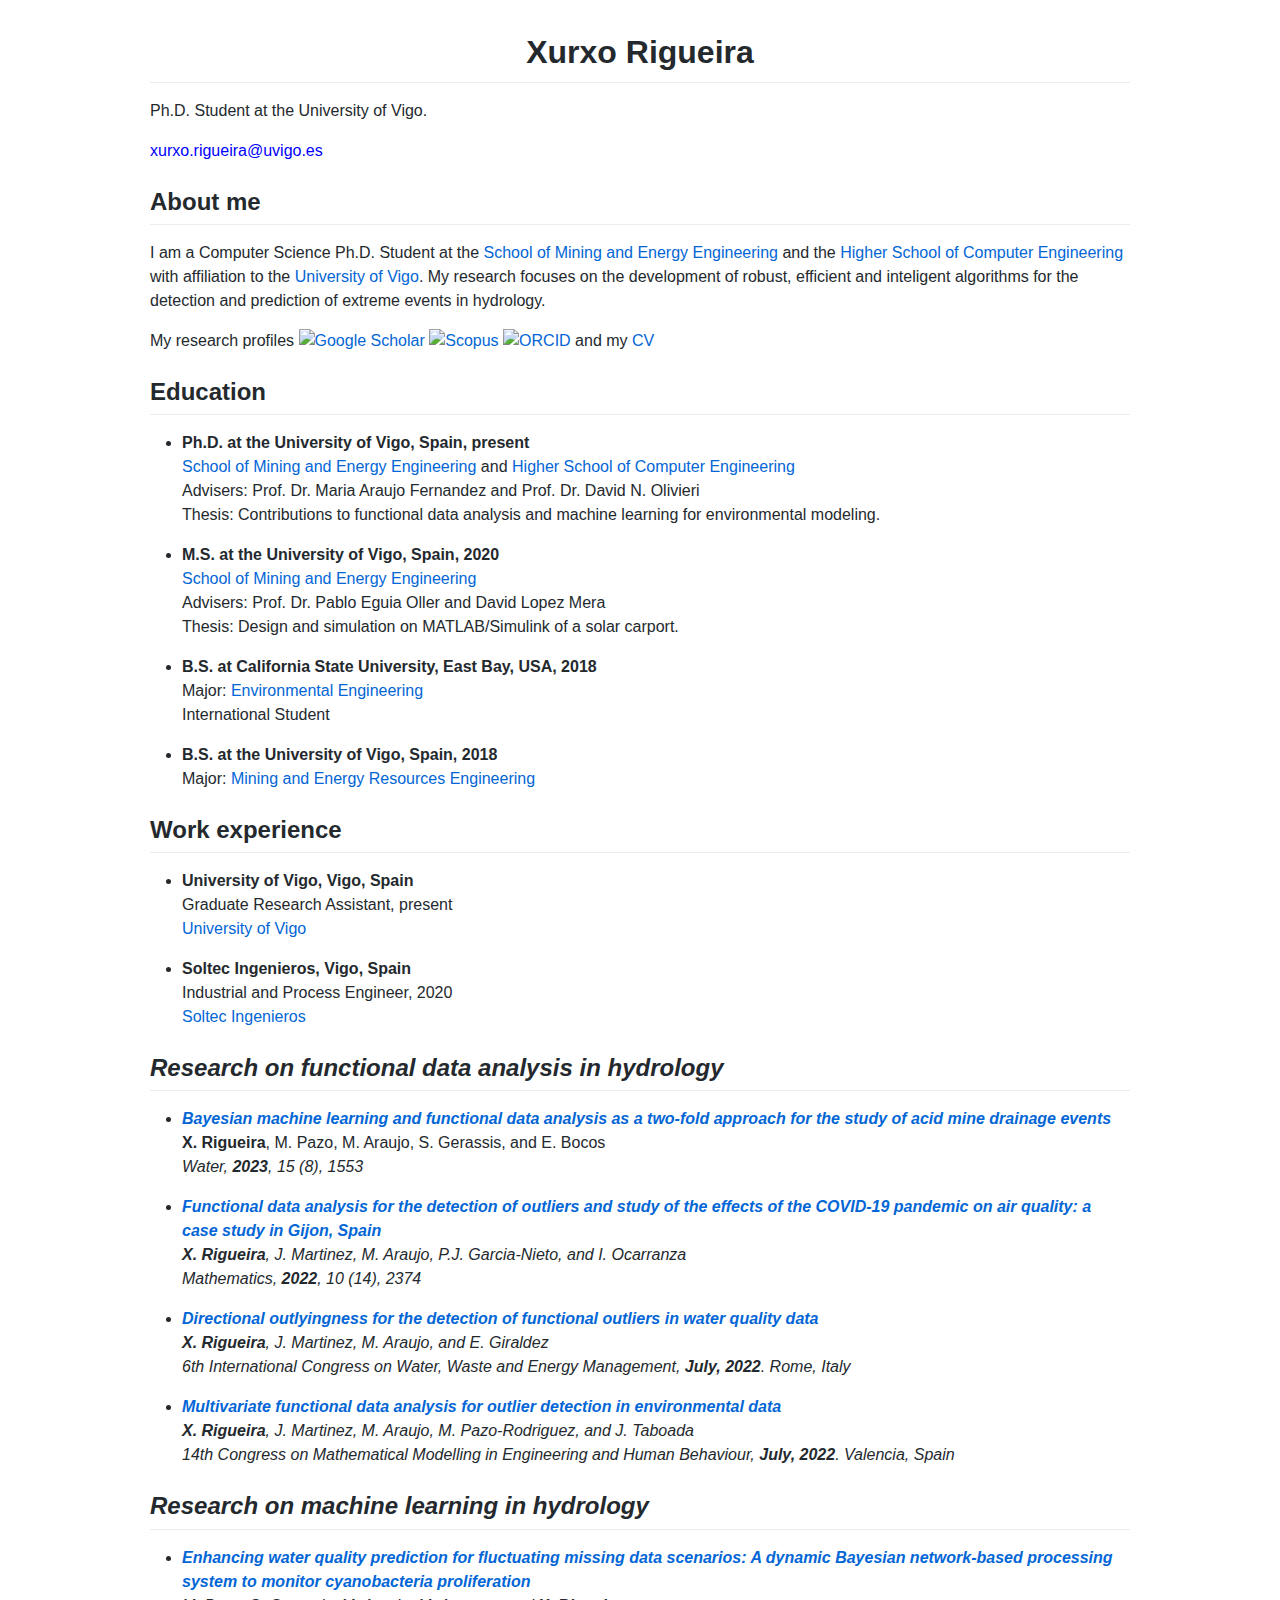
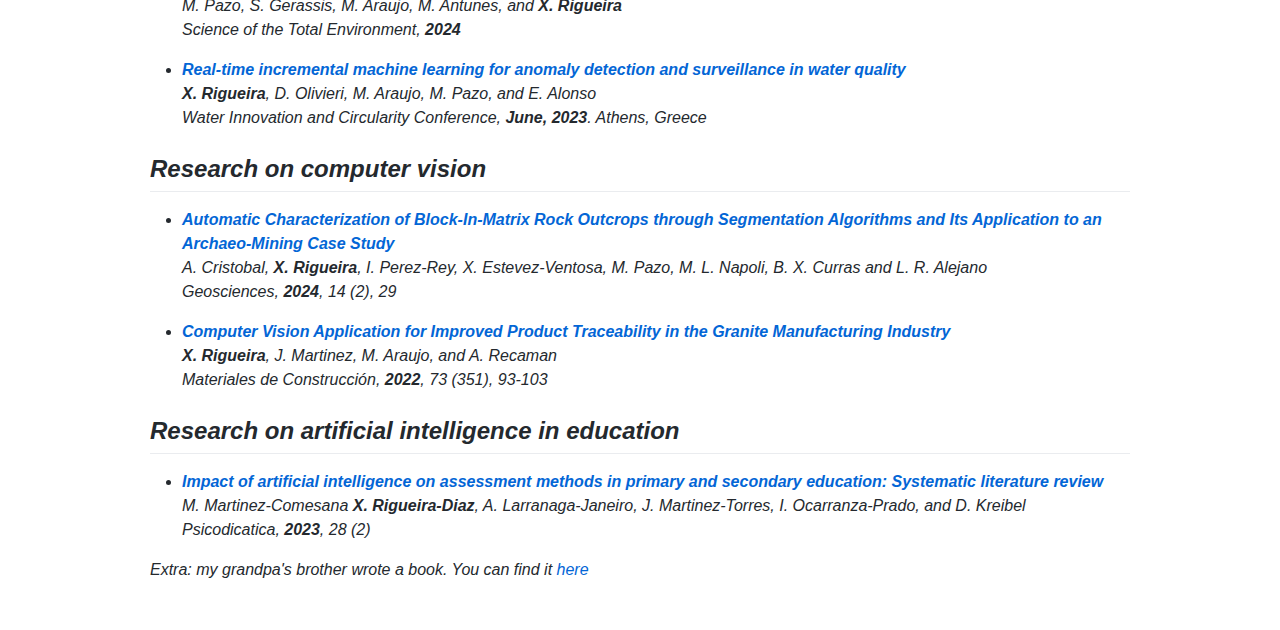
==== index.html @ 365db754 "Updates" ====
<!DOCTYPE html>
<html lang="en-US">
  <head>
    <!-- Google tag (gtag.js) -->
    <script async src="https://www.googletagmanager.com/gtag/js?id=G-77D6BL93F1"></script>
    <script>
      window.dataLayer = window.dataLayer || [];
      function gtag(){dataLayer.push(arguments);}
      gtag('js', new Date());

      gtag('config', 'G-77D6BL93F1');
    </script>
    <meta charset="UTF-8">
    <meta http-equiv="X-UA-Compatible" content="IE=edge">
    <meta name="viewport" content="width=device-width, initial-scale=1">

<!-- Begin Jekyll SEO tag v2.6.1 -->
<title>Xurxo Rigueira | My homepage</title>
<meta name="generator" content="Jekyll v3.9.0" />
<meta property="og:title" content="Xurxo Rigueira" />
<meta property="og:locale" content="en_US" />
<link rel="canonical" href="https://xrigueira.github.io/" />
<meta property="og:url" content="https://xrigueira.github.io/" />
<meta property="og:site_name" content="My homepage" />
<script type="application/ld+json">
{"@type":"WebSite","headline":"Xurxo Rigueira","url":"https://xrigueira.github.io/","name":"My homepage","@context":"https://schema.org"}</script>
<!-- End Jekyll SEO tag -->

    <link rel="stylesheet" href="/style.css">
  </head>
  <body>
    <div class="container-lg px-3 my-5 markdown-body">
      

<h1 id="Xurxo Rigueira" style="text-align:center">Xurxo Rigueira</h1>
<p>Ph.D. Student at the University of Vigo.</p> <p style="color:blue;">xurxo.rigueira@uvigo.es</p>
<!-- <p><img align="right" width="180" height="150" src="x_rigueira_2.JPG" /></p> -->


<h2 id="About me">About me</h2>
<p>I am a Computer Science Ph.D. Student at the <a href="http://minaseenerxia.uvigo.es/es/">School of Mining and Energy Engineering</a> and the <a href="https://esei.uvigo.es/es/">Higher School of Computer Engineering</a> with affiliation to the <a href="https://www.uvigo.gal/en">University of Vigo</a>. My research focuses on the development of robust, efficient and inteligent algorithms for the detection and prediction of extreme events in hydrology.</p>

<p>My research profiles <a target="_blank" href="https://scholar.google.com/citations?user=K72o7J4AAAAJ&hl=en"><img src="https://upload.wikimedia.org/wikipedia/commons/c/c7/Google_Scholar_logo.svg" width="18" height ="18" alt="Google Scholar" /></a>
  <a target="_blank" href="https://www.scopus.com/authid/detail.uri?authorId=57687867900"><img src="https://www.brighttalk.com/wp-content/uploads/2019/11/scopus-logo.png?width=300&height=300" width="18" height ="18" alt="Scopus" /></a> 
  <a target="_blank" href="https://orcid.org/my-orcid?orcid=0000-0001-7155-7031"><img src="https://i0.wp.com/info.orcid.org/wp-content/uploads/2021/01/orcid_128x128.png?w=128&ssl=1" width="18" height ="18" alt="ORCID" /></a>
  and my <a href="CV.pdf" target="_blank">CV</a> 
</p>

<h2 id="education">Education</h2>
<ul>
  <li>
    <p><strong>Ph.D. at the University of Vigo, Spain, present</strong> <br />
    <a href="http://minaseenerxia.uvigo.es/es/">School of Mining and Energy Engineering</a> and <a href="https://esei.uvigo.es/es/">Higher School of Computer Engineering</a> <br />
    Advisers: Prof. Dr. Maria Araujo Fernandez and Prof. Dr. David N. Olivieri <br />
    Thesis: Contributions to functional data analysis and machine learning for environmental modeling.  <br /></p>
  </li>
  <li>
    <p><strong>M.S. at the University of Vigo, Spain, 2020</strong> <br />
    <a href="http://minaseenerxia.uvigo.es/es/">School of Mining and Energy Engineering</a> <br />
    Advisers: Prof. Dr. Pablo Eguia Oller and David Lopez Mera  <br />
    Thesis: Design and simulation on MATLAB/Simulink of a solar carport.  <br /></p>
  </li>
  <li>
    <p><strong>B.S. at California State University, East Bay, USA, 2018</strong> <br />
      Major: <a href="https://www.csueastbay.edu/">Environmental Engineering</a> <br />
      International Student <br /></p>
  </li>
  <li>
    <p><strong>B.S. at the University of Vigo, Spain, 2018</strong>  <br />
    Major: <a href="http://minaseenerxia.uvigo.es/es/">Mining and Energy Resources Engineering</a> <br /> </p>
  </li>
</ul>

<h2 id="work-experience">Work experience</h2>
<ul>
  <li>
    <p><strong>University of Vigo, Vigo, Spain</strong> <br />
      Graduate Research Assistant, present<br />
      <a href="https://www.uvigo.gal/en">University of Vigo</a></p>
  </li>
  <li>
    <p><strong>Soltec Ingenieros, Vigo, Spain</strong> <br />
    Industrial and Process Engineer, 2020<br />
    <a href="http://soltecingenieros.com/">Soltec Ingenieros</a></p>
  </li>
</ul>

<h2 id="research-on-functional-data-analysis-"><i> Research on</i> <em>functional data analysis in hydrology</em></h2>
<ul>
  <li>
    <p><a href="https://www.mdpi.com/2073-4441/15/8/1553"><strong><i>Bayesian machine learning and functional data analysis as a two-fold approach for the study of acid mine drainage events</i></strong></a> <br />
    <strong>X. Rigueira</strong>, M. Pazo, M. Araujo, S. Gerassis, and E. Bocos <br />
    <i>Water<i>, <strong>2023</strong>, 15 (8), 1553 </p>
  </li>
  <li>
    <p><a href="https://www.mdpi.com/2227-7390/10/14/2374"><strong><i>Functional data analysis for the detection of outliers and study of the effects of the COVID-19 pandemic on air quality: a case study in Gijon, Spain</i></strong></a> <br />
    <strong>X. Rigueira</strong>, J. Martinez, M. Araujo, P.J. Garcia-Nieto, and I. Ocarranza <br />
    <i>Mathematics<i>, <strong>2022</strong>, 10 (14), 2374 </p>
  </li>
  <li>
    <p><a href="https://scik.eu/Rome2022//Congres/water22/Pag.018%20Directional%20outlyingness%20for%20the%20detection%20of%20functional%20outliers%20X.Rigueira.pdf"><strong>Directional outlyingness for the detection of functional outliers in water quality data</strong></a> <br />
    <strong>X. Rigueira</strong>, J. Martinez, M. Araujo, and E. Giraldez <br />
    <i>6th International Congress on Water, Waste and Energy Management<i>, <strong>July, 2022</strong>. Rome, Italy </p>
  </li>
  <li>
    <p><a href="https://imm.webs.upv.es/jornadas/2022/abstracts/abstract25.pdf"><strong>Multivariate functional data analysis for outlier detection in environmental data</strong></a> <br />
    <strong>X. Rigueira</strong>, J. Martinez, M. Araujo, M. Pazo-Rodriguez, and J. Taboada <br />
    <i>14th Congress on Mathematical Modelling in Engineering and Human Behaviour<i>, <strong>July, 2022</strong>. Valencia, Spain </p>
  </li>
</ul>

<h2 id="research-on-machine-learning">Research on <em>machine learning</em> in hydrology</h2>
<ul>
  <li>
    <p><a href="https://doi.org/10.1016/j.scitotenv.2024.172340"><strong>Enhancing water quality prediction for fluctuating missing data scenarios: A dynamic Bayesian network-based processing system to monitor cyanobacteria proliferation</strong></a> <br />
    M. Pazo, S. Gerassis, M. Araujo, M. Antunes, and <strong>X. Rigueira</strong> <br />
    <i>Science of the Total Environment<i>, <strong>2024</strong> </p>
  </li>
  <li>
    <p><a href="https://wicc.gr"><strong>Real-time incremental machine learning for anomaly detection and surveillance in water quality</strong></a> <br />
    <strong>X. Rigueira</strong>, D. Olivieri, M. Araujo, M. Pazo, and E. Alonso <br />
    <i>Water Innovation and Circularity Conference<i>, <strong>June, 2023</strong>. Athens, Greece </p>
  </li>
</ul>

<h2 id="research-on-computer-vision">Research on <em>computer vision</em></h2>
<ul>
  <li>
    <p><a href="https://www.mdpi.com/2076-3263/14/2/29"><strong>Automatic Characterization of Block-In-Matrix Rock Outcrops through Segmentation Algorithms and Its Application to an Archaeo-Mining Case Study</strong></a> <br />
    A. Cristobal, <strong>X. Rigueira</strong>, I. Perez-Rey, X. Estevez-Ventosa, M. Pazo, M. L. Napoli, B. X. Curras and L. R. Alejano <br />
    <i>Geosciences</i>, <strong>2024</strong>, 14 (2), 29 </p>
  </li>
  <li>
    <p><a href="https://materconstrucc.revistas.csic.es/index.php/materconstrucc/article/view/3089"><strong>Computer Vision Application for Improved Product Traceability in the Granite Manufacturing Industry</strong></a> <br />
    <strong>X. Rigueira</strong>, J. Martinez, M. Araujo, and A. Recaman <br />
    <i>Materiales de Construcción</i>, <strong>2022</strong>, 73 (351), 93-103 </p>
  </li>
</ul>

<h2 id="research-on-artificial-intelligence-in-education">Research on <em>artificial intelligence in education</em></h2>
<ul>
  <li>
    <p><a href="https://www.sciencedirect.com/science/article/pii/S2530380523000072?via%3Dihub"><strong>Impact of artificial intelligence on assessment methods in primary and secondary education: Systematic literature review</strong></a> <br />
    M. Martinez-Comesana<strong> X. Rigueira-Diaz</strong>, A. Larranaga-Janeiro, J. Martinez-Torres, I. Ocarranza-Prado, and D. Kreibel <br />
    <i>Psicodicatica</i>, <strong>2023</strong>, 28 (2) </p>
  </li>
</ul>

<!-- <h2 id="research-on-bayesian-networks">Research on <em>Bayesian networks</em></h2>
<ul>
  <li>
    <p><a href=""><strong>Introducing Information Theory to Assess Roofing Slate Quality</strong></a> <br />
    E. Giraldez, S. Gerassis, M. Pazo-Rodriguez, <strong>X. Rigueira</strong>, A. Saavedra and J. Taboada <br />
    Work in progress</p>
  </li>
</ul> -->

<p><em>Extra:</em> my grandpa's brother wrote a book. You can find it <a href="https://www.caotica.es/es/libro/rimas-lendas-e-races_G919780025">here</a></p>

  </body>
</html>
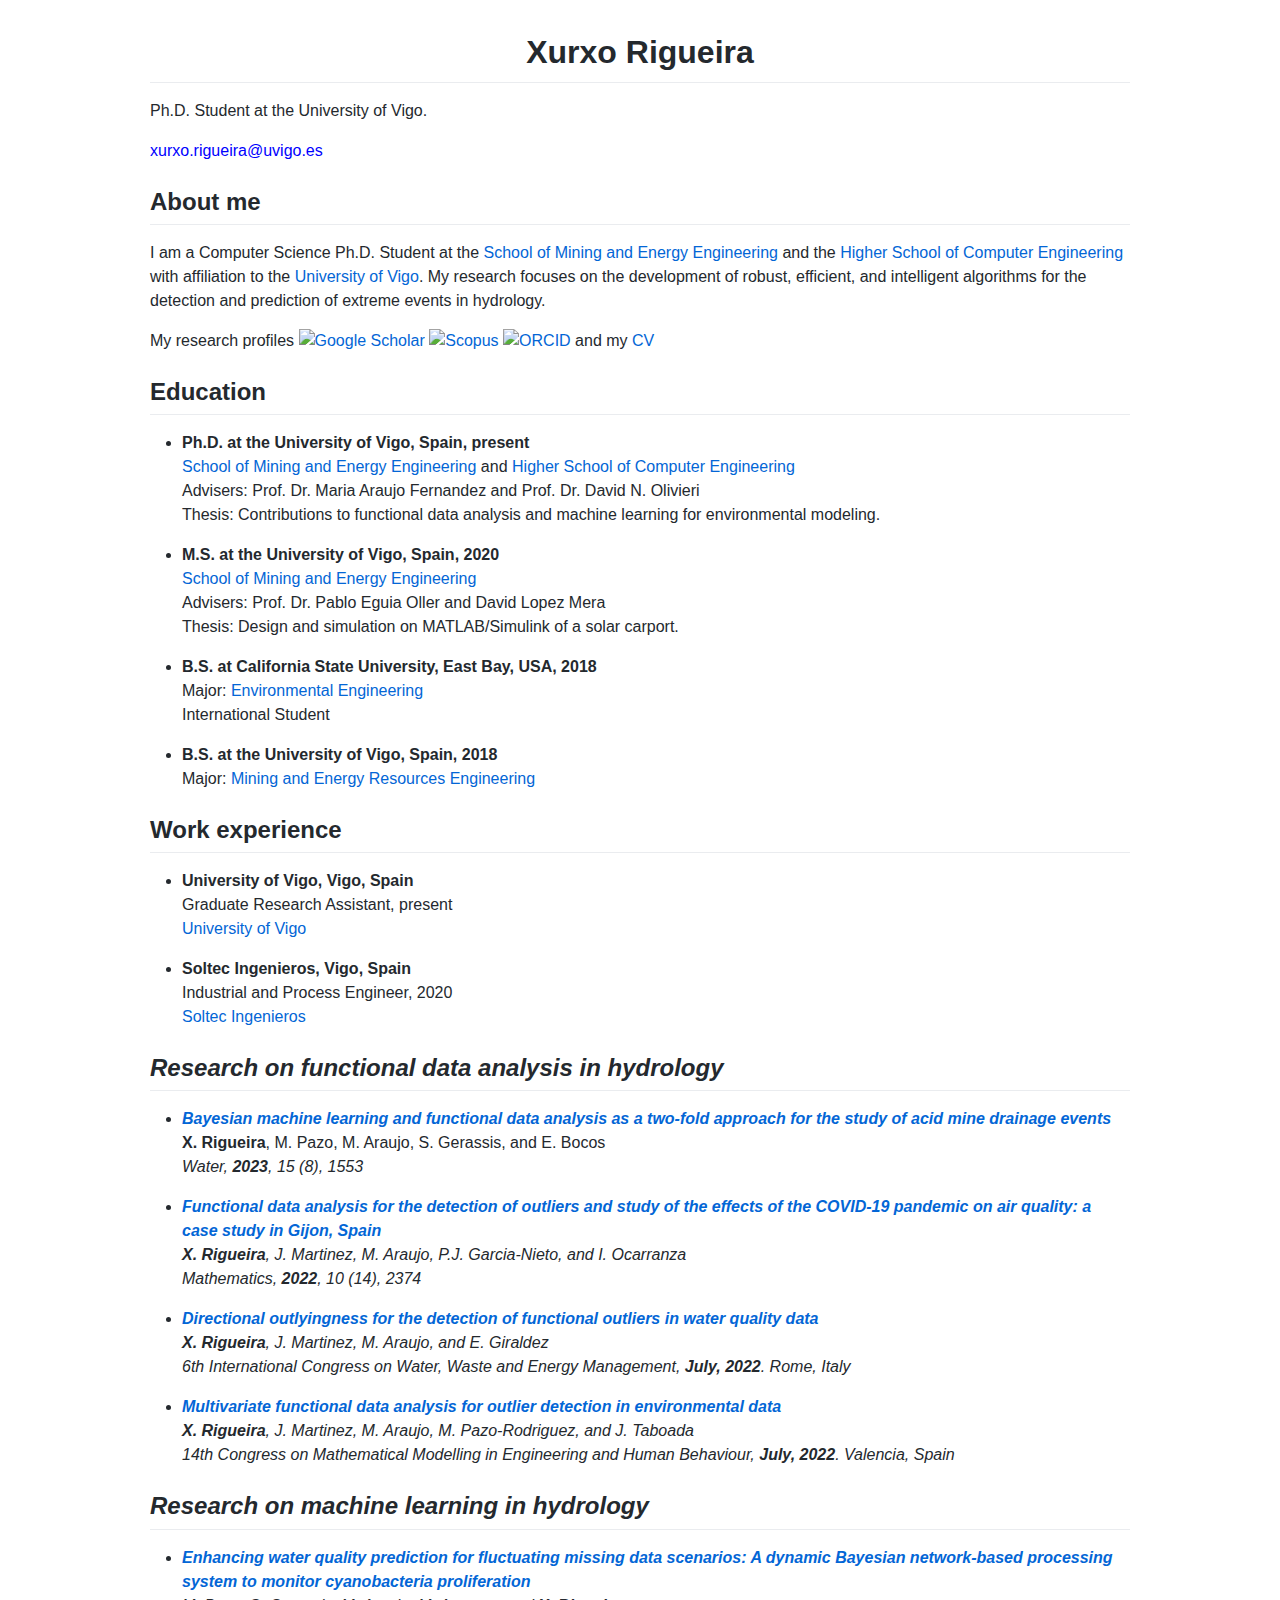
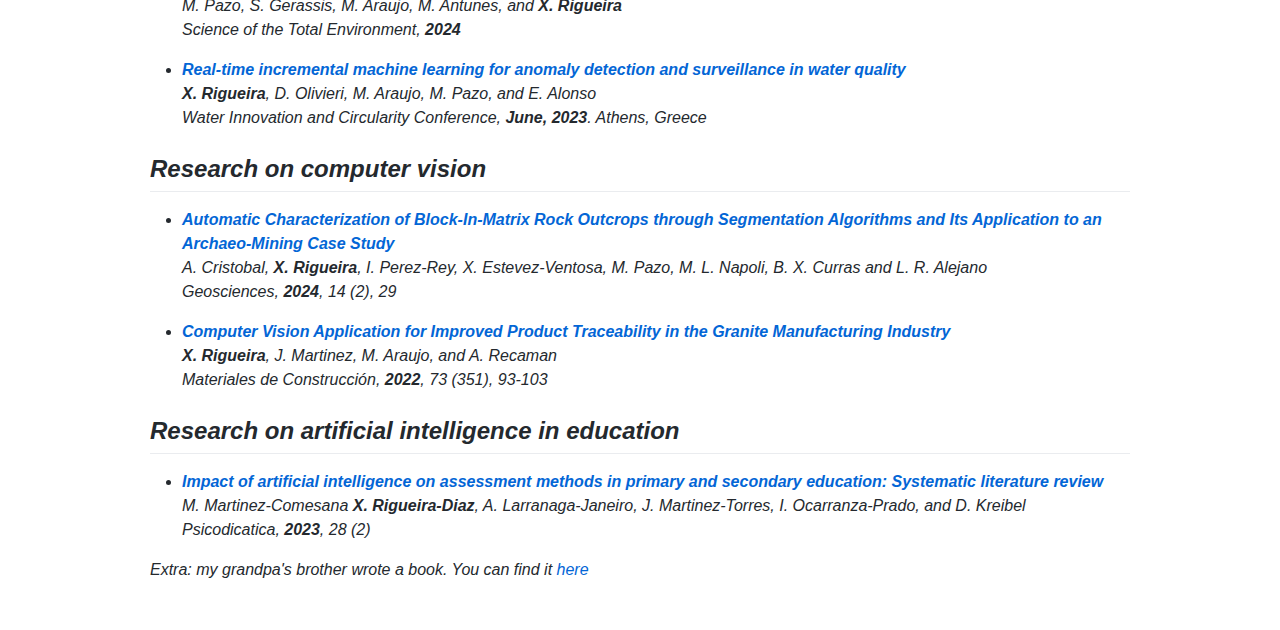
==== commit 53e7066e: "Fix typo" ====
--- a/index.html
+++ b/index.html
@@ -38,7 +38,7 @@
 
 
 <h2 id="About me">About me</h2>
-<p>I am a Computer Science Ph.D. Student at the <a href="http://minaseenerxia.uvigo.es/es/">School of Mining and Energy Engineering</a> and the <a href="https://esei.uvigo.es/es/">Higher School of Computer Engineering</a> with affiliation to the <a href="https://www.uvigo.gal/en">University of Vigo</a>. My research focuses on the development of robust, efficient and inteligent algorithms for the detection and prediction of extreme events in hydrology.</p>
+<p>I am a Computer Science Ph.D. Student at the <a href="http://minaseenerxia.uvigo.es/es/">School of Mining and Energy Engineering</a> and the <a href="https://esei.uvigo.es/es/">Higher School of Computer Engineering</a> with affiliation to the <a href="https://www.uvigo.gal/en">University of Vigo</a>. My research focuses on the development of robust, efficient, and intelligent algorithms for the detection and prediction of extreme events in hydrology.</p>
 
 <p>My research profiles <a target="_blank" href="https://scholar.google.com/citations?user=K72o7J4AAAAJ&hl=en"><img src="https://upload.wikimedia.org/wikipedia/commons/c/c7/Google_Scholar_logo.svg" width="18" height ="18" alt="Google Scholar" /></a>
   <a target="_blank" href="https://www.scopus.com/authid/detail.uri?authorId=57687867900"><img src="https://www.brighttalk.com/wp-content/uploads/2019/11/scopus-logo.png?width=300&height=300" width="18" height ="18" alt="Scopus" /></a> 
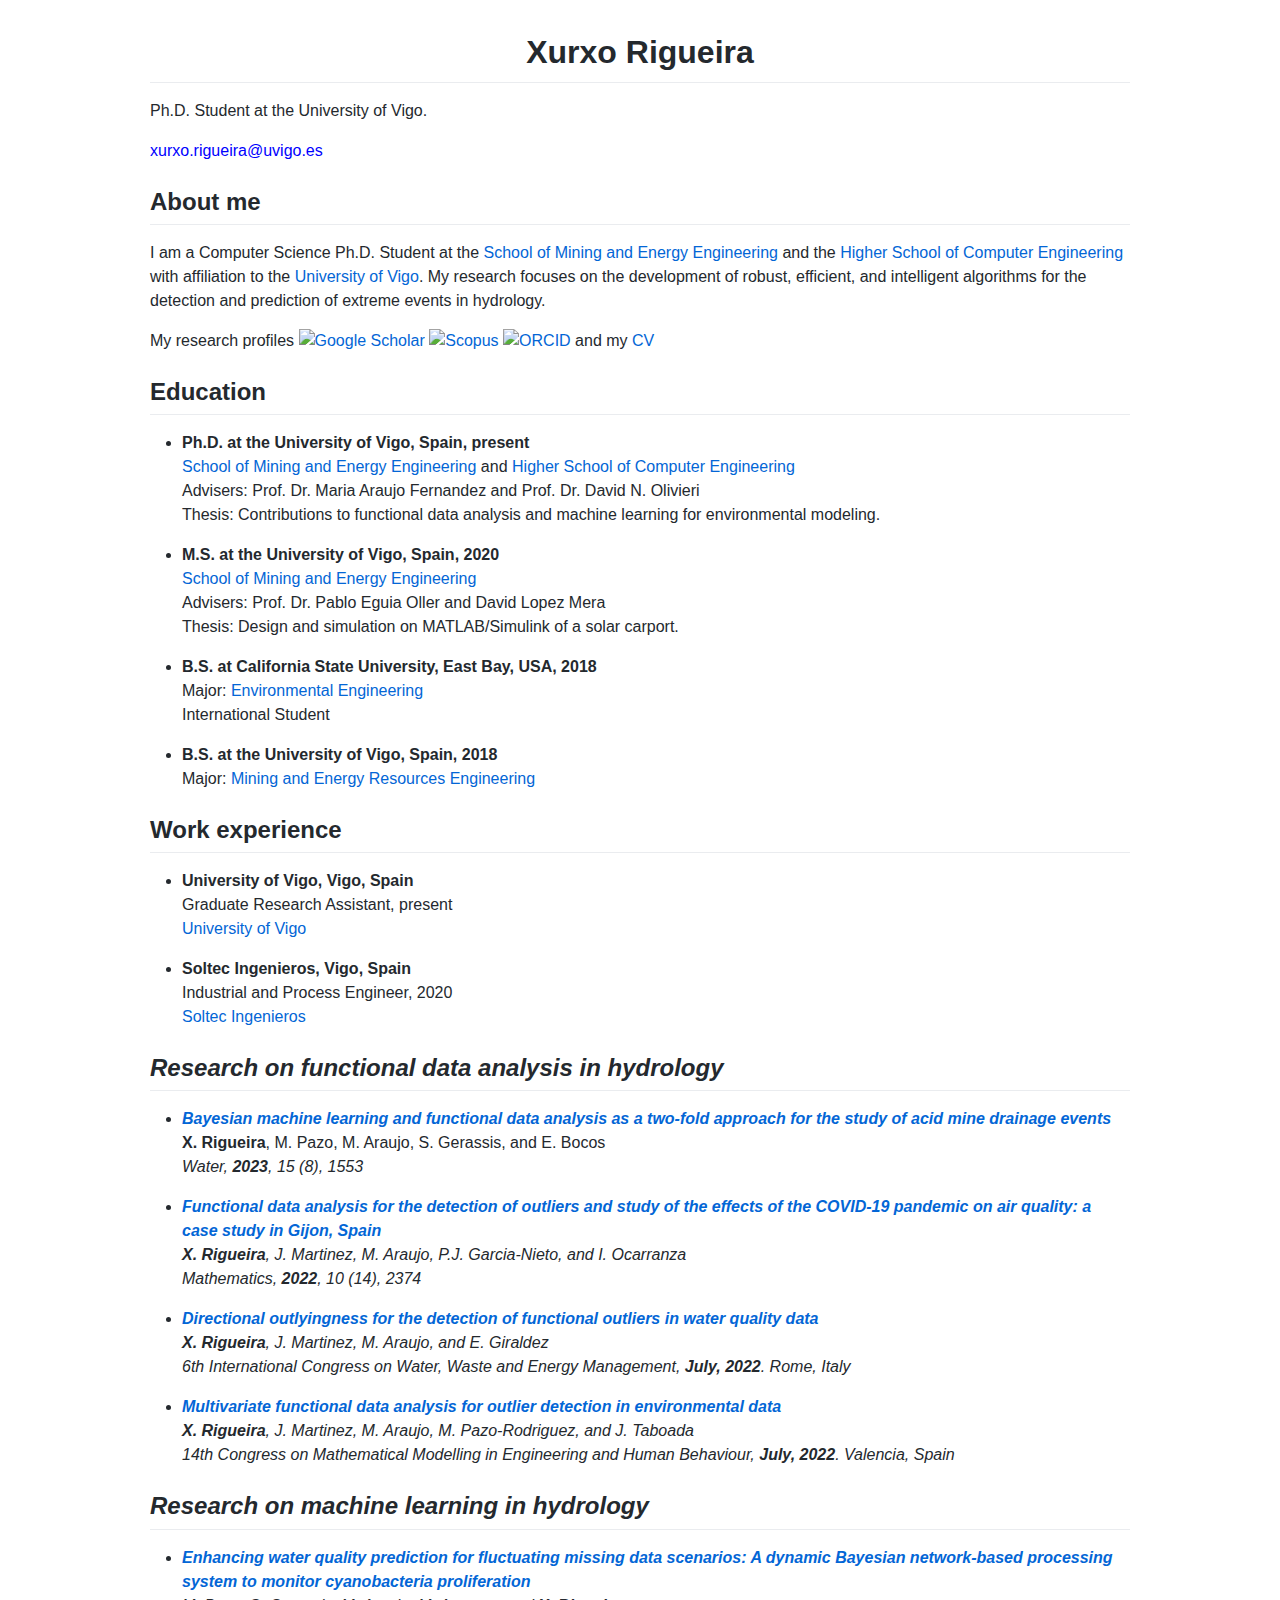
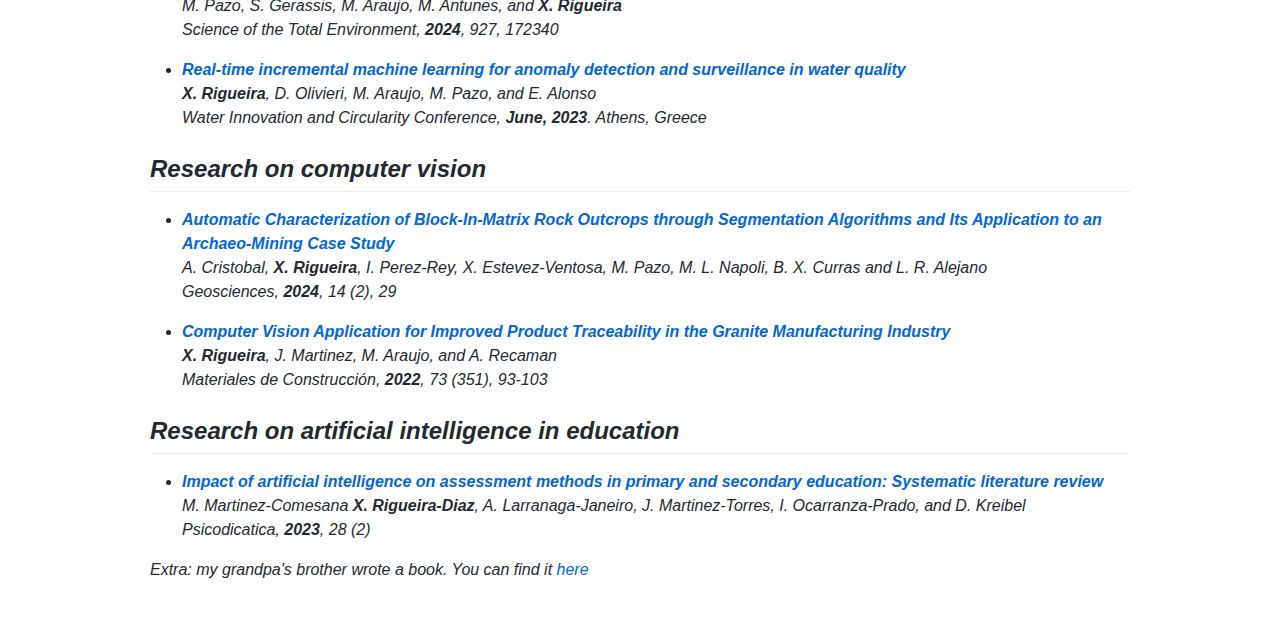
==== commit cdf6e0a4: "Update info last paper" ====
--- a/index.html
+++ b/index.html
@@ -114,7 +114,7 @@
   <li>
     <p><a href="https://doi.org/10.1016/j.scitotenv.2024.172340"><strong>Enhancing water quality prediction for fluctuating missing data scenarios: A dynamic Bayesian network-based processing system to monitor cyanobacteria proliferation</strong></a> <br />
     M. Pazo, S. Gerassis, M. Araujo, M. Antunes, and <strong>X. Rigueira</strong> <br />
-    <i>Science of the Total Environment<i>, <strong>2024</strong> </p>
+    <i>Science of the Total Environment<i>, <strong>2024</strong>, 927, 172340 </p>
   </li>
   <li>
     <p><a href="https://wicc.gr"><strong>Real-time incremental machine learning for anomaly detection and surveillance in water quality</strong></a> <br />
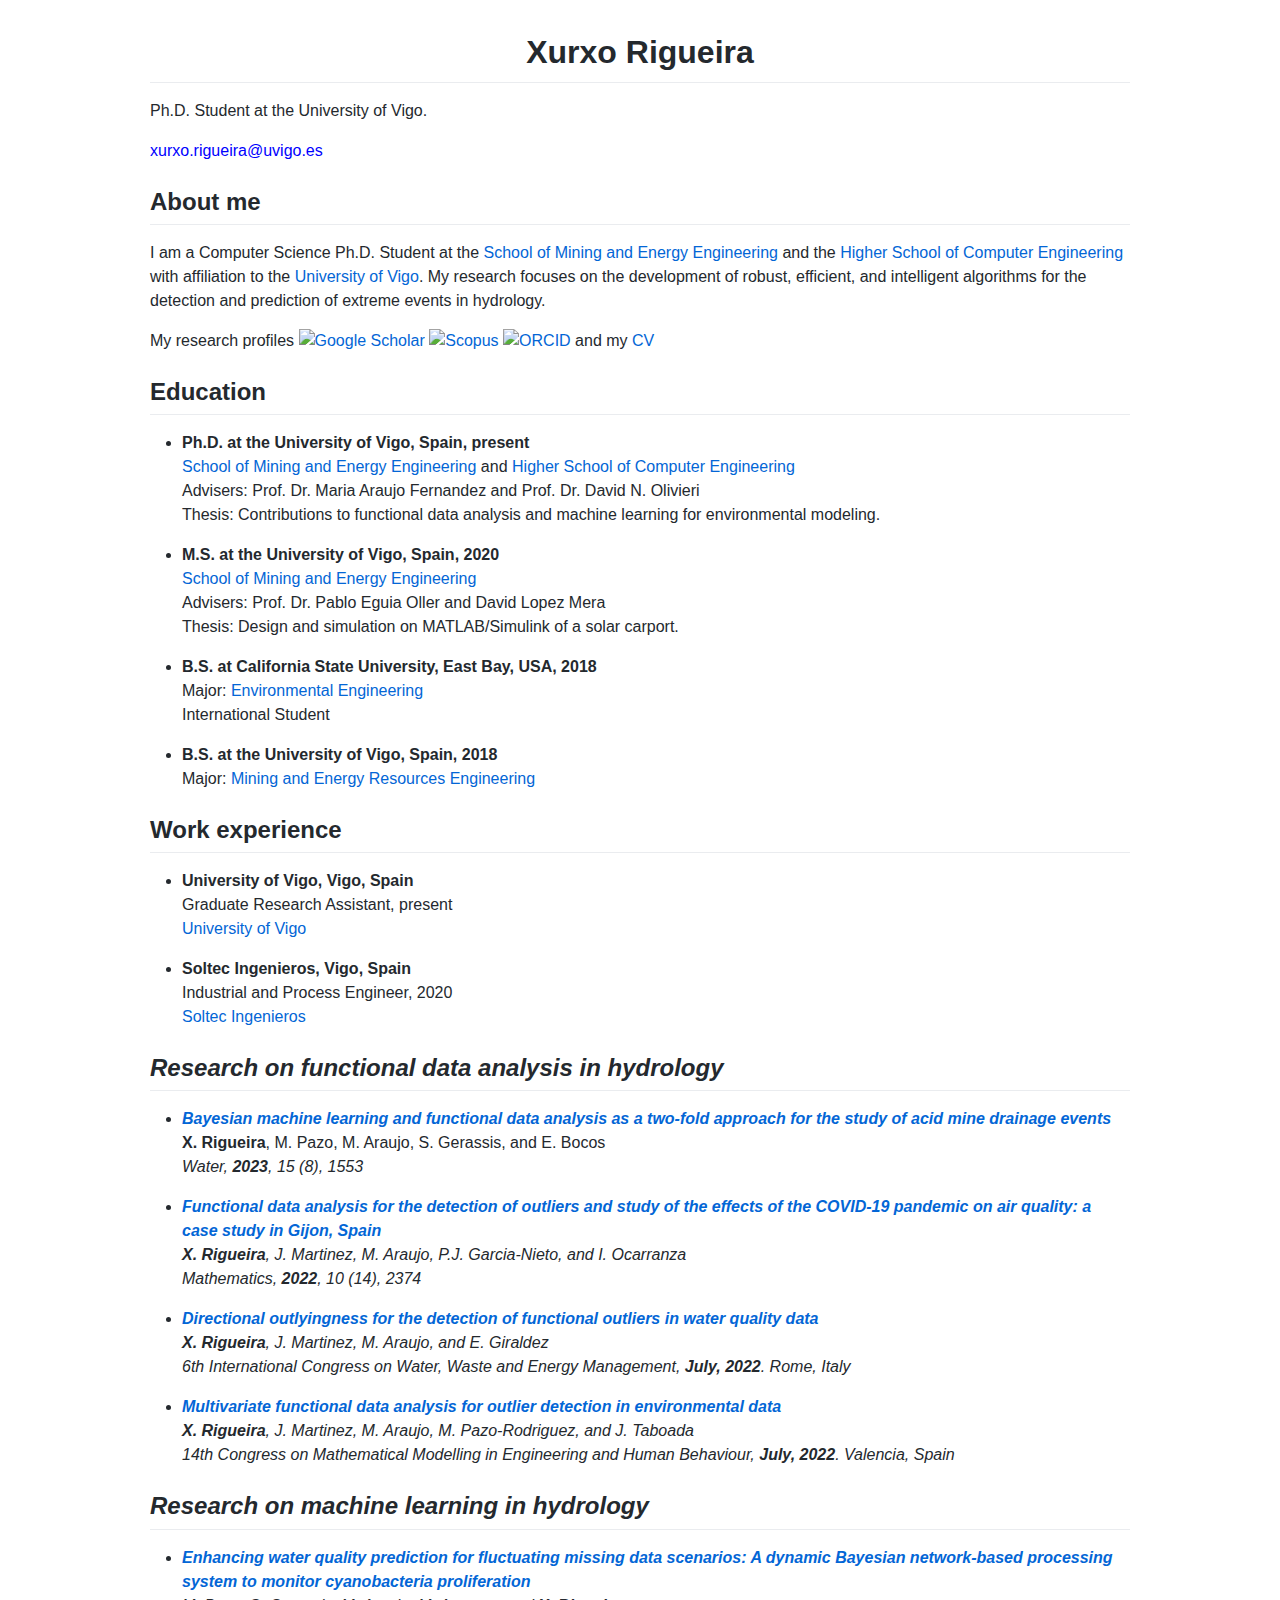
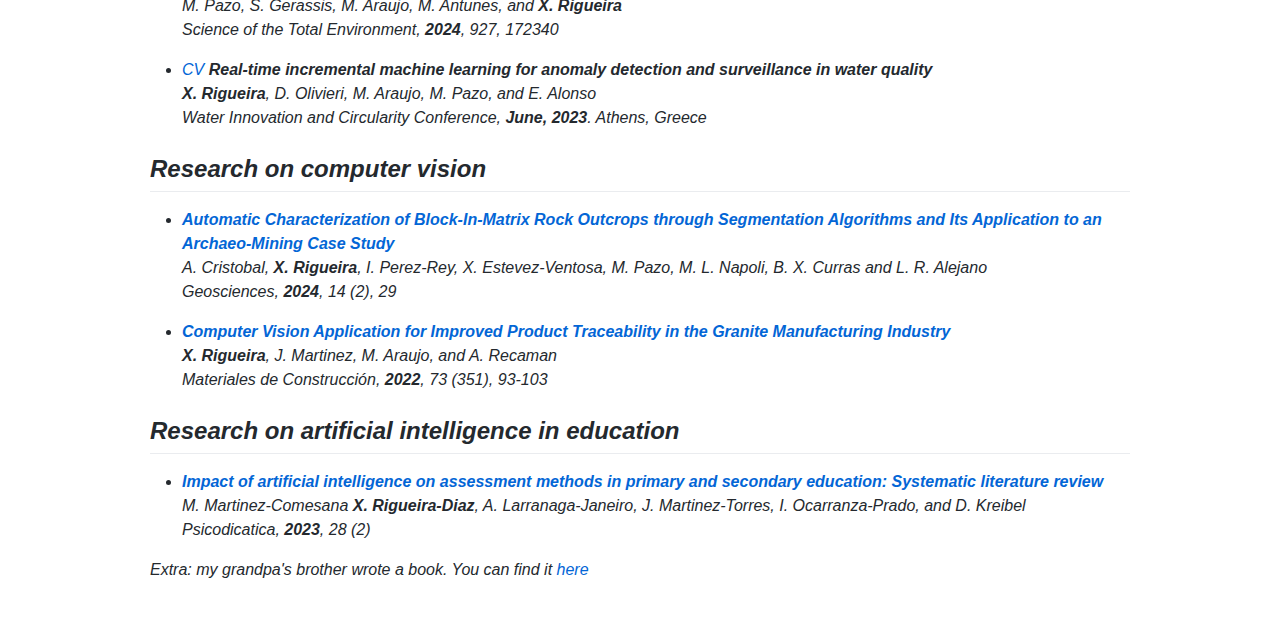
==== commit a65c6946: "Add abstract Athens" ====
--- a/index.html
+++ b/index.html
@@ -117,7 +117,7 @@
     <i>Science of the Total Environment<i>, <strong>2024</strong>, 927, 172340 </p>
   </li>
   <li>
-    <p><a href="https://wicc.gr"><strong>Real-time incremental machine learning for anomaly detection and surveillance in water quality</strong></a> <br />
+    <p><a href="WICC2023_Rigueira_Final.pdf" target="_blank">CV</a> <strong>Real-time incremental machine learning for anomaly detection and surveillance in water quality</strong></a> <br />
     <strong>X. Rigueira</strong>, D. Olivieri, M. Araujo, M. Pazo, and E. Alonso <br />
     <i>Water Innovation and Circularity Conference<i>, <strong>June, 2023</strong>. Athens, Greece </p>
   </li>
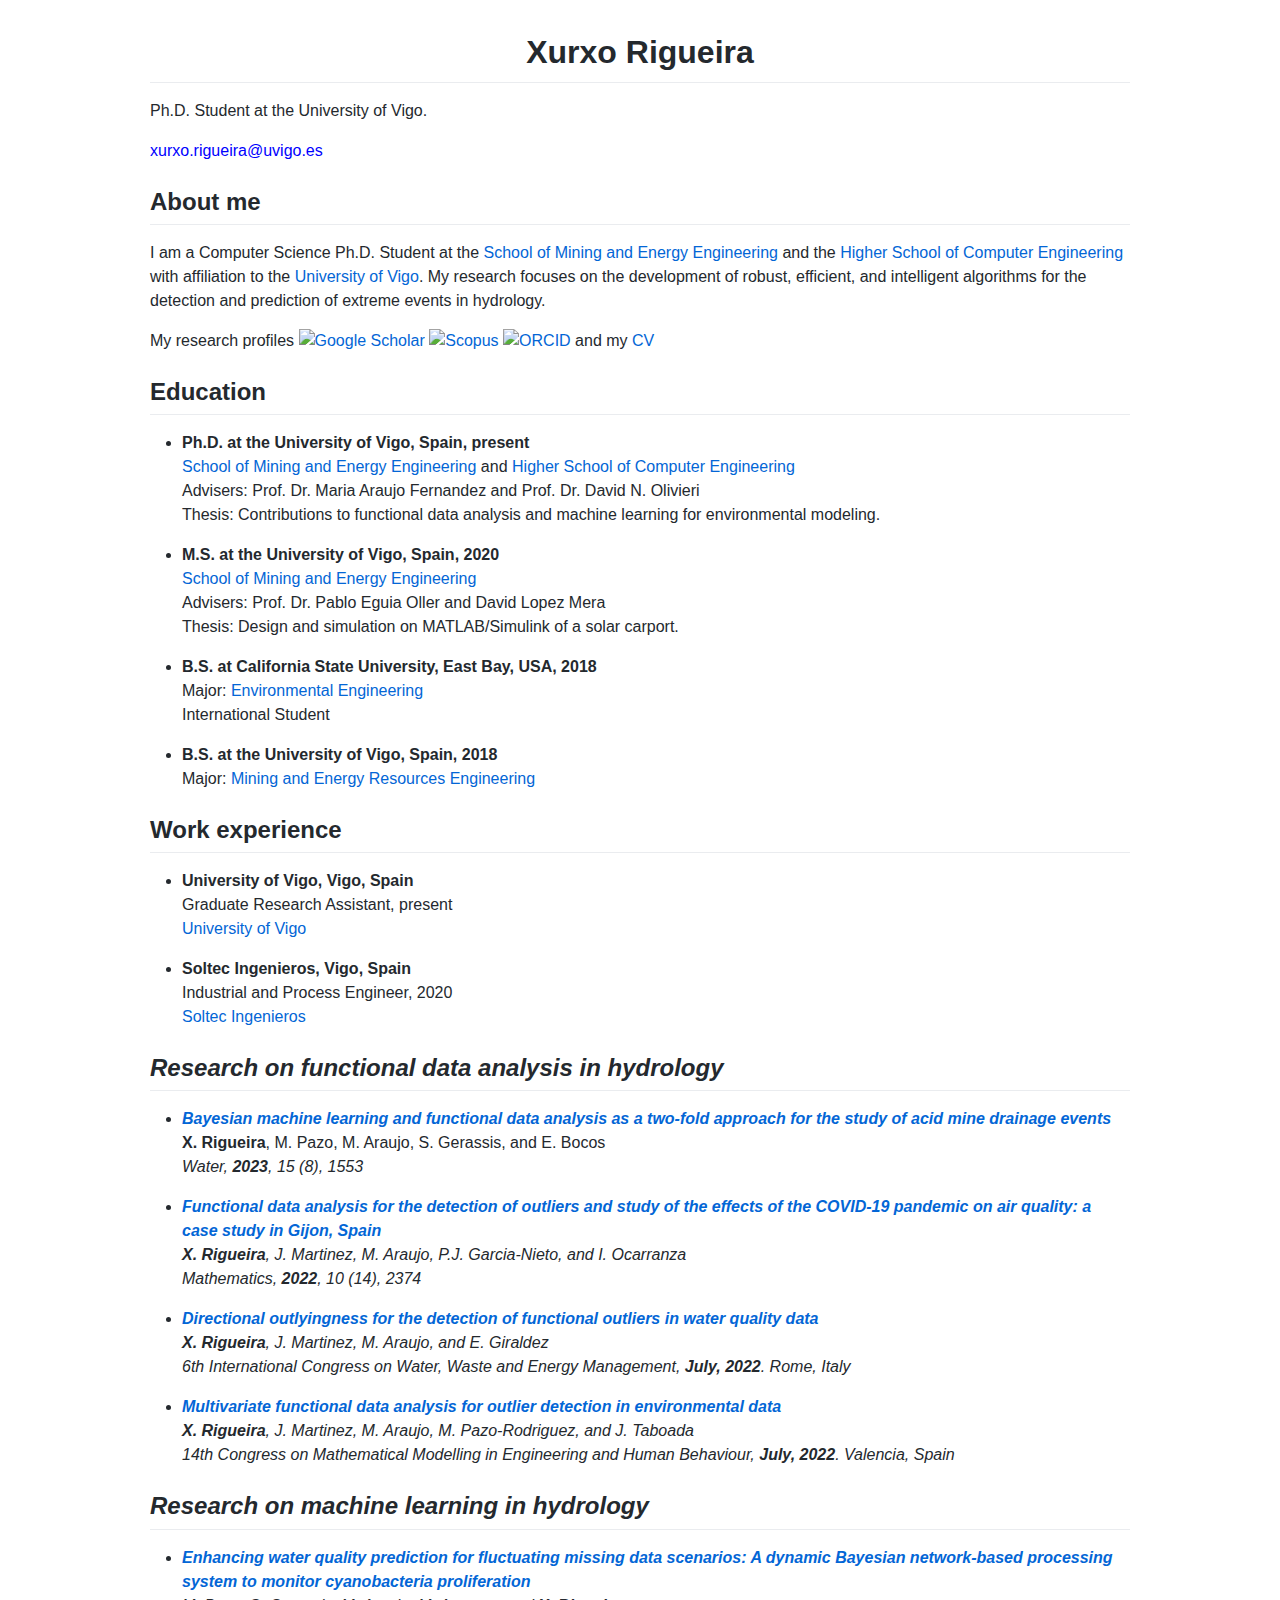
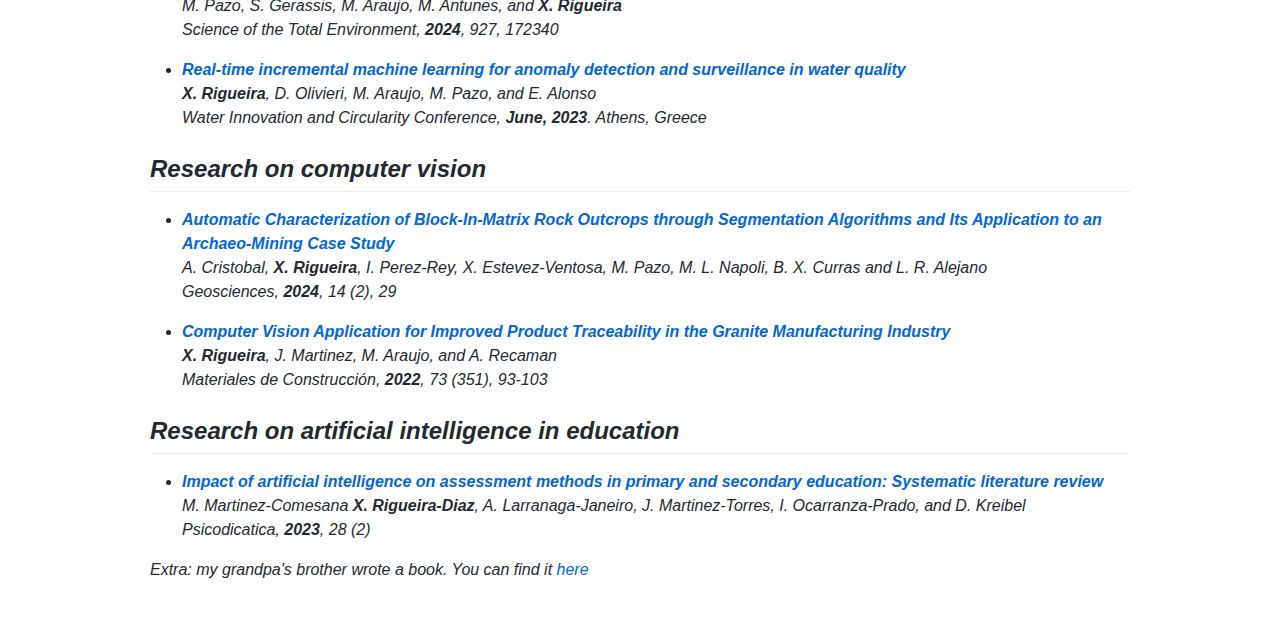
==== commit df051790: "Bug fix" ====
--- a/index.html
+++ b/index.html
@@ -117,7 +117,7 @@
     <i>Science of the Total Environment<i>, <strong>2024</strong>, 927, 172340 </p>
   </li>
   <li>
-    <p><a href="WICC2023_Rigueira_Final.pdf" target="_blank">CV</a> <strong>Real-time incremental machine learning for anomaly detection and surveillance in water quality</strong></a> <br />
+    <p><a href="WICC2023_Rigueira_Final.pdf" target="_blank"><strong>Real-time incremental machine learning for anomaly detection and surveillance in water quality</strong></a> <br />
     <strong>X. Rigueira</strong>, D. Olivieri, M. Araujo, M. Pazo, and E. Alonso <br />
     <i>Water Innovation and Circularity Conference<i>, <strong>June, 2023</strong>. Athens, Greece </p>
   </li>
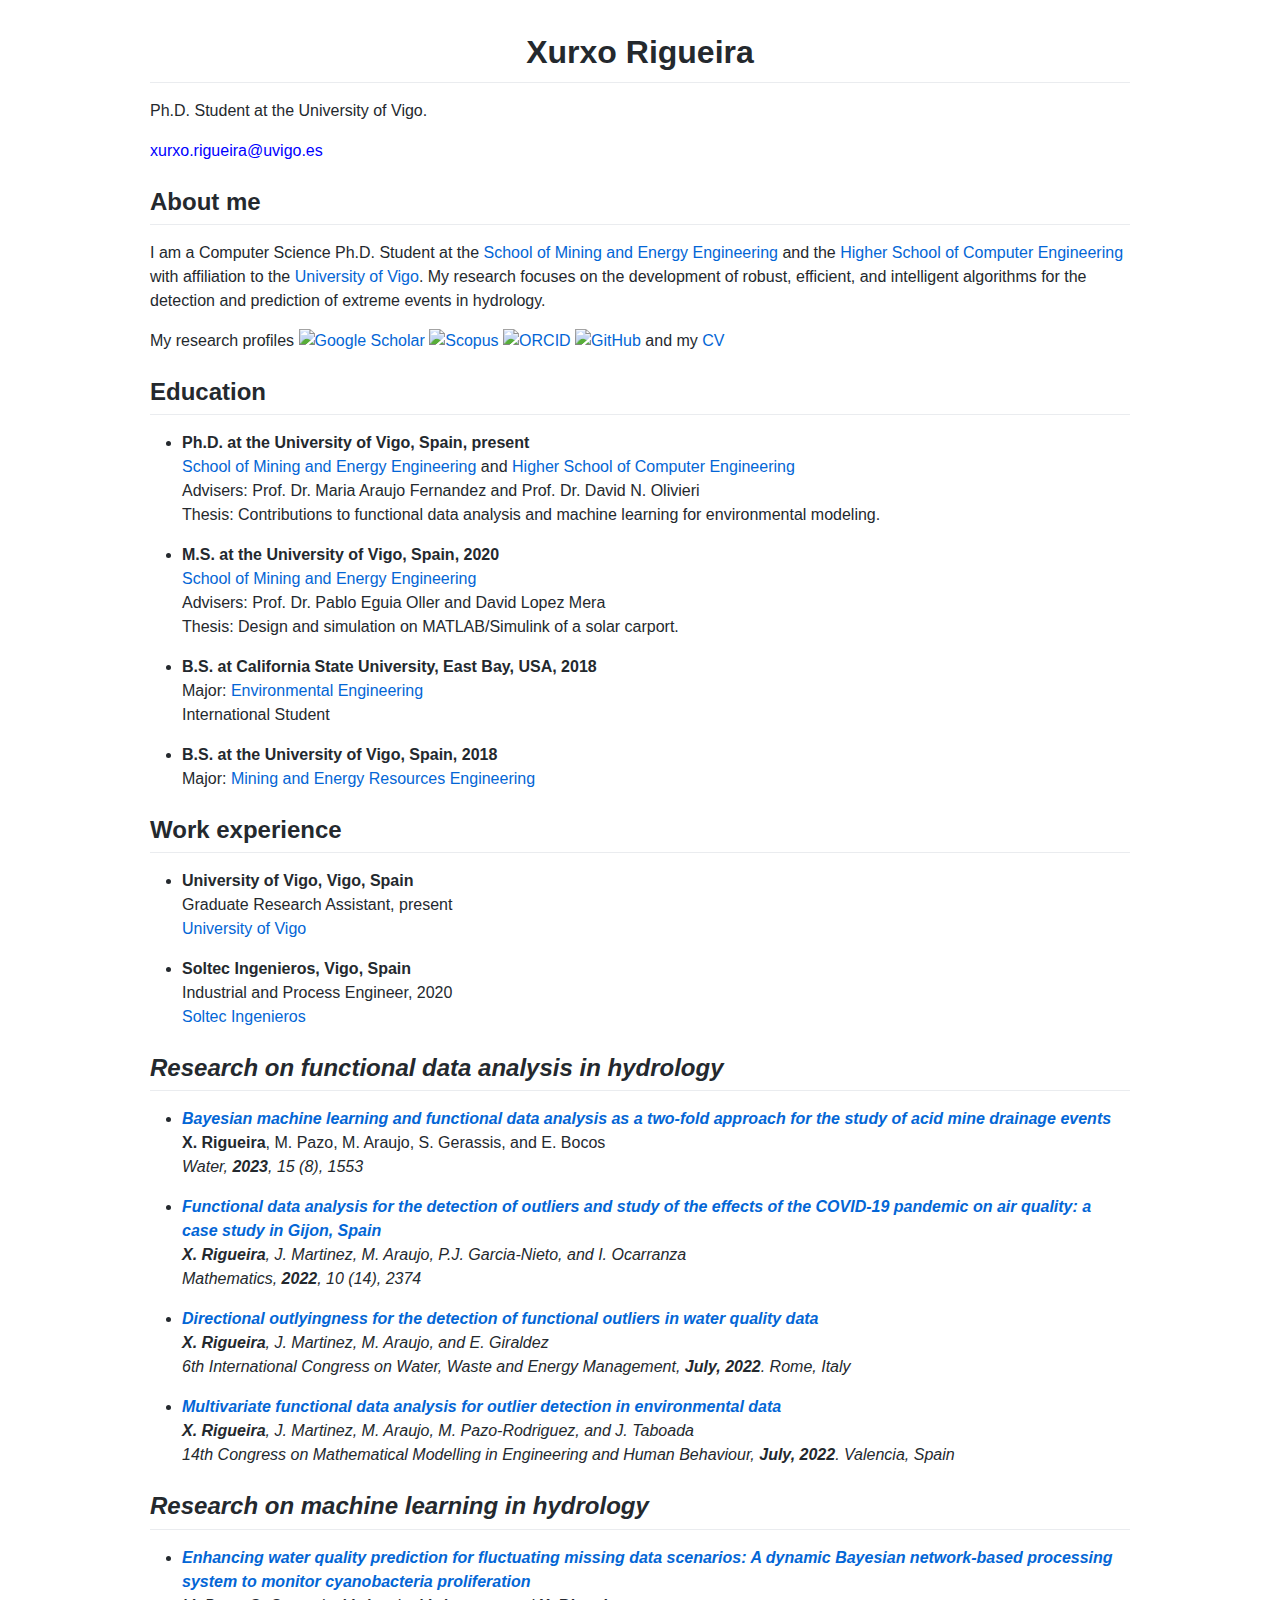
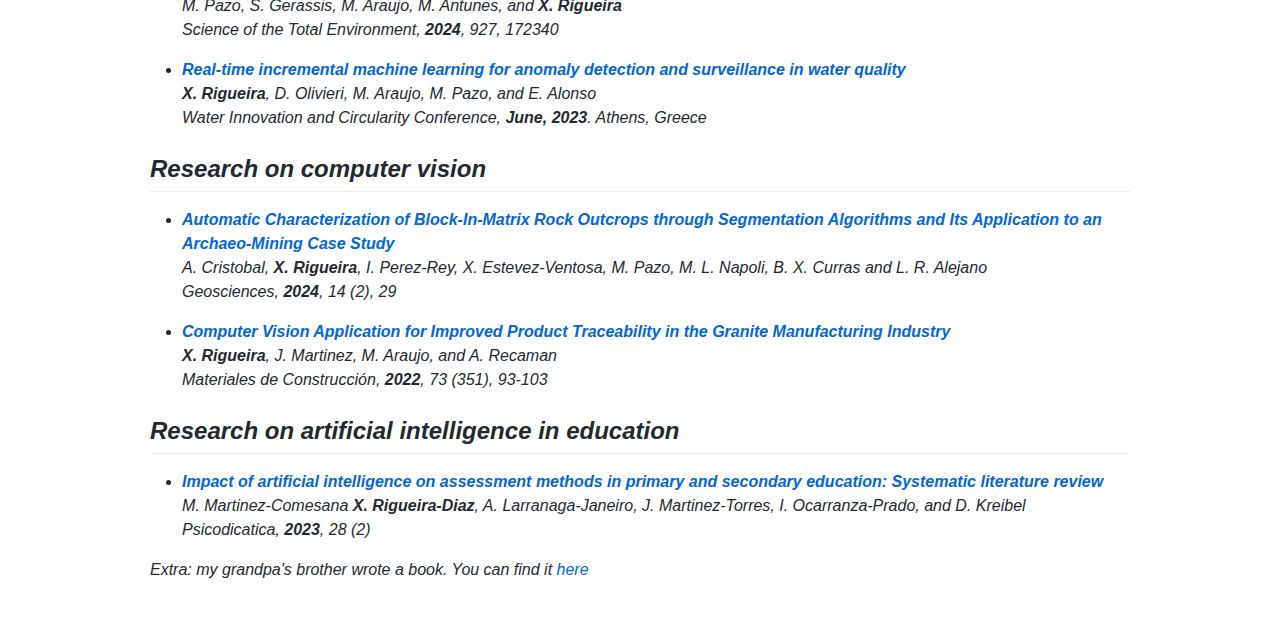
==== commit 45816fdd: "GitHub profile" ====
--- a/index.html
+++ b/index.html
@@ -43,6 +43,7 @@
 <p>My research profiles <a target="_blank" href="https://scholar.google.com/citations?user=K72o7J4AAAAJ&hl=en"><img src="https://upload.wikimedia.org/wikipedia/commons/c/c7/Google_Scholar_logo.svg" width="18" height ="18" alt="Google Scholar" /></a>
   <a target="_blank" href="https://www.scopus.com/authid/detail.uri?authorId=57687867900"><img src="https://www.brighttalk.com/wp-content/uploads/2019/11/scopus-logo.png?width=300&height=300" width="18" height ="18" alt="Scopus" /></a> 
   <a target="_blank" href="https://orcid.org/my-orcid?orcid=0000-0001-7155-7031"><img src="https://i0.wp.com/info.orcid.org/wp-content/uploads/2021/01/orcid_128x128.png?w=128&ssl=1" width="18" height ="18" alt="ORCID" /></a>
+  <a target="_blank" href="https://github.com/xrigueira"><img src="https://static-00.iconduck.com/assets.00/github-fill-icon-2048x1998-6810ky6f.png" width="18" height ="18" alt="GitHub" /></a>
   and my <a href="CV.pdf" target="_blank">CV</a> 
 </p>
 
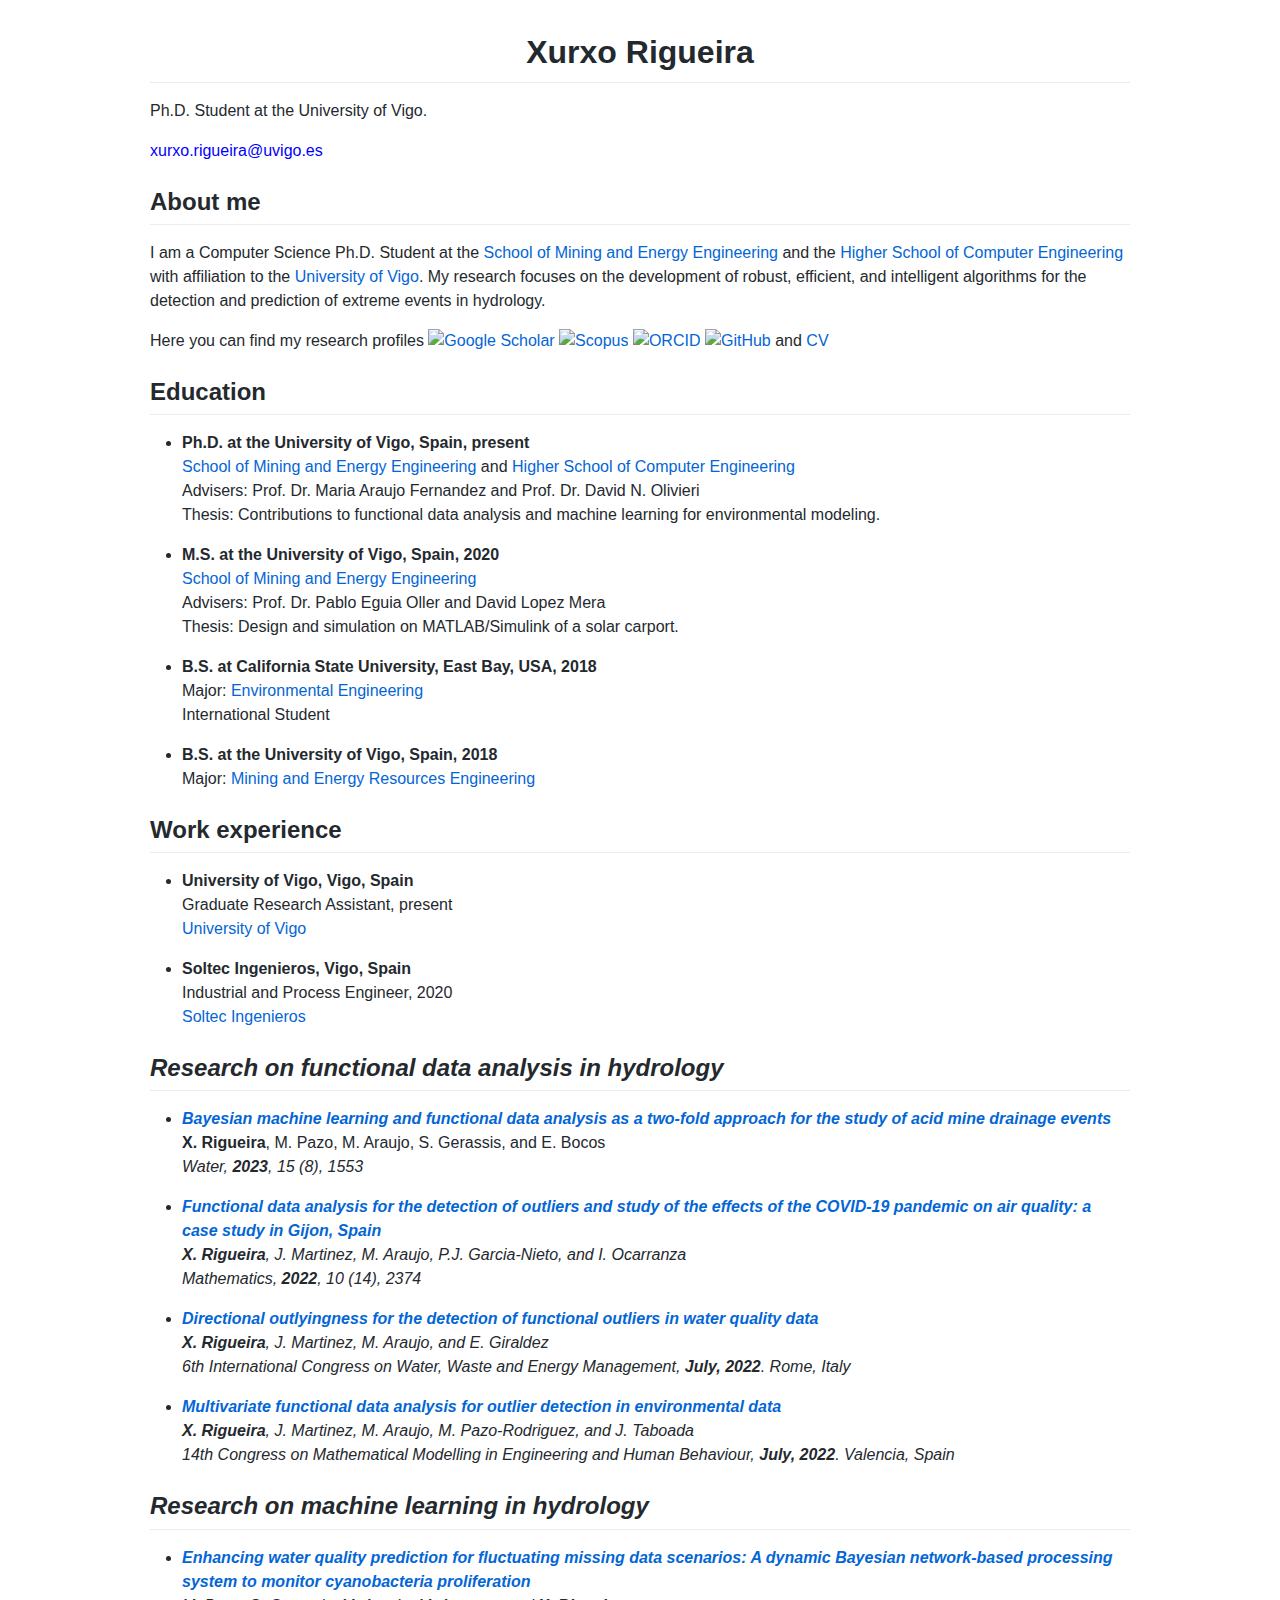
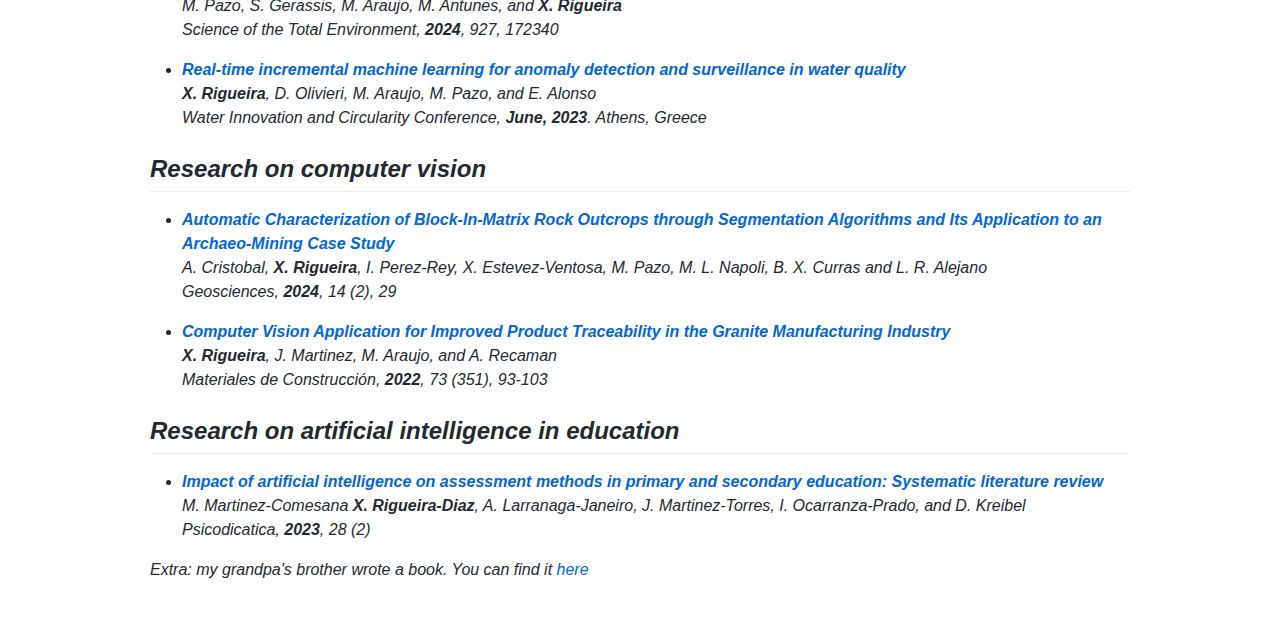
==== commit 499721ce: "Fix text" ====
--- a/index.html
+++ b/index.html
@@ -40,11 +40,11 @@
 <h2 id="About me">About me</h2>
 <p>I am a Computer Science Ph.D. Student at the <a href="http://minaseenerxia.uvigo.es/es/">School of Mining and Energy Engineering</a> and the <a href="https://esei.uvigo.es/es/">Higher School of Computer Engineering</a> with affiliation to the <a href="https://www.uvigo.gal/en">University of Vigo</a>. My research focuses on the development of robust, efficient, and intelligent algorithms for the detection and prediction of extreme events in hydrology.</p>
 
-<p>My research profiles <a target="_blank" href="https://scholar.google.com/citations?user=K72o7J4AAAAJ&hl=en"><img src="https://upload.wikimedia.org/wikipedia/commons/c/c7/Google_Scholar_logo.svg" width="18" height ="18" alt="Google Scholar" /></a>
+<p>Here you can find my research profiles <a target="_blank" href="https://scholar.google.com/citations?user=K72o7J4AAAAJ&hl=en"><img src="https://upload.wikimedia.org/wikipedia/commons/c/c7/Google_Scholar_logo.svg" width="18" height ="18" alt="Google Scholar" /></a>
   <a target="_blank" href="https://www.scopus.com/authid/detail.uri?authorId=57687867900"><img src="https://www.brighttalk.com/wp-content/uploads/2019/11/scopus-logo.png?width=300&height=300" width="18" height ="18" alt="Scopus" /></a> 
   <a target="_blank" href="https://orcid.org/my-orcid?orcid=0000-0001-7155-7031"><img src="https://i0.wp.com/info.orcid.org/wp-content/uploads/2021/01/orcid_128x128.png?w=128&ssl=1" width="18" height ="18" alt="ORCID" /></a>
   <a target="_blank" href="https://github.com/xrigueira"><img src="https://static-00.iconduck.com/assets.00/github-fill-icon-2048x1998-6810ky6f.png" width="18" height ="18" alt="GitHub" /></a>
-  and my <a href="CV.pdf" target="_blank">CV</a> 
+  and <a href="CV.pdf" target="_blank">CV</a> 
 </p>
 
 <h2 id="education">Education</h2>
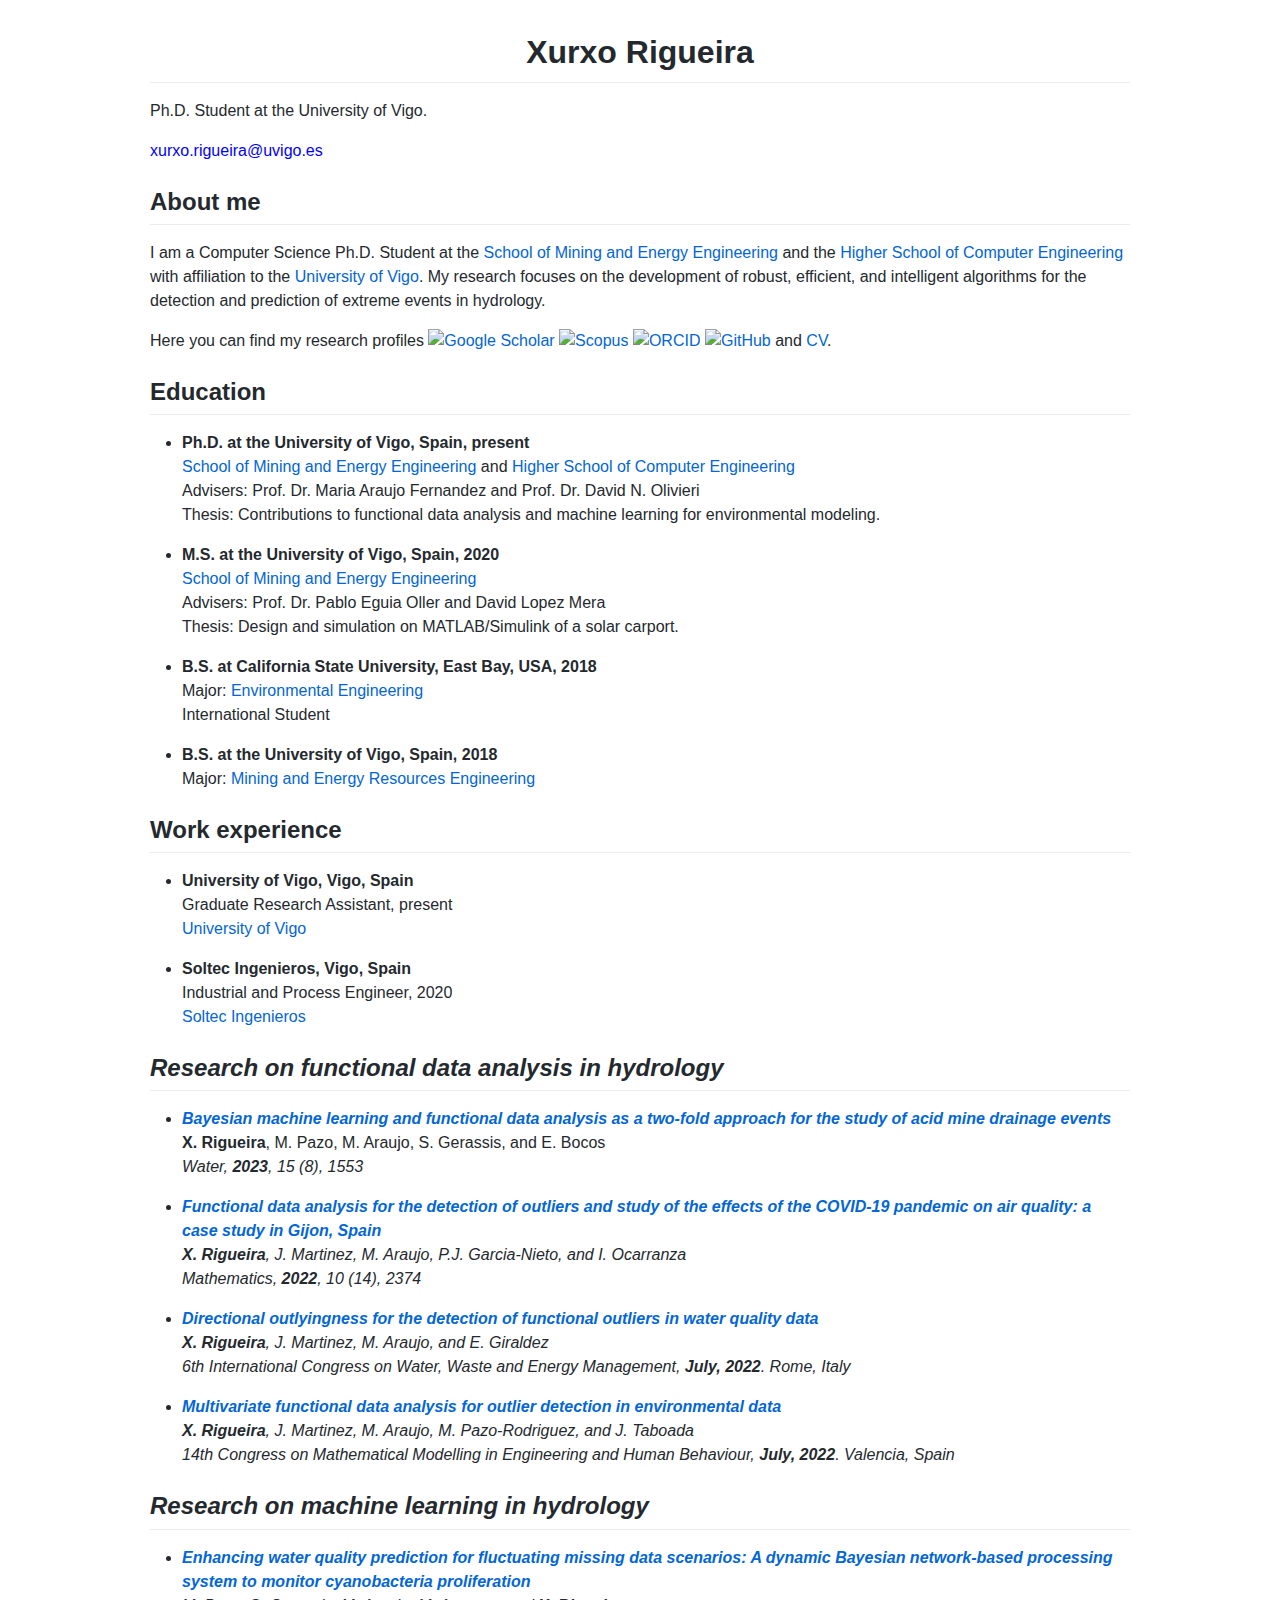
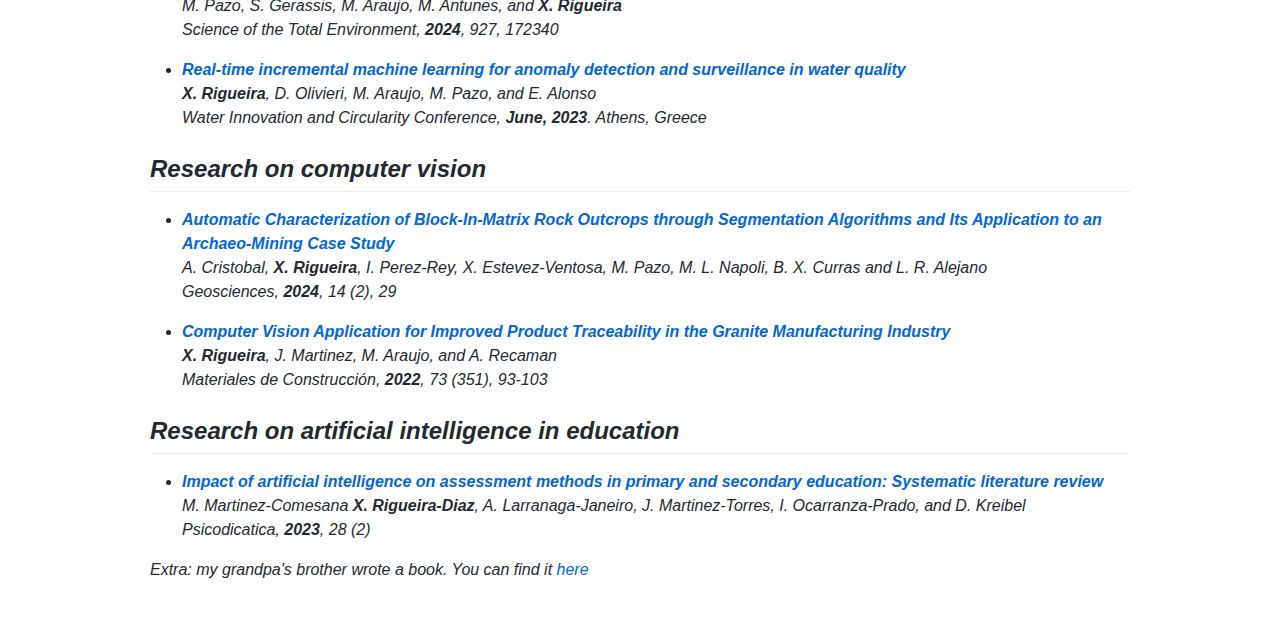
==== commit 1ea838d7: "Period" ====
--- a/index.html
+++ b/index.html
@@ -44,7 +44,7 @@
   <a target="_blank" href="https://www.scopus.com/authid/detail.uri?authorId=57687867900"><img src="https://www.brighttalk.com/wp-content/uploads/2019/11/scopus-logo.png?width=300&height=300" width="18" height ="18" alt="Scopus" /></a> 
   <a target="_blank" href="https://orcid.org/my-orcid?orcid=0000-0001-7155-7031"><img src="https://i0.wp.com/info.orcid.org/wp-content/uploads/2021/01/orcid_128x128.png?w=128&ssl=1" width="18" height ="18" alt="ORCID" /></a>
   <a target="_blank" href="https://github.com/xrigueira"><img src="https://static-00.iconduck.com/assets.00/github-fill-icon-2048x1998-6810ky6f.png" width="18" height ="18" alt="GitHub" /></a>
-  and <a href="CV.pdf" target="_blank">CV</a> 
+  and <a href="CV.pdf" target="_blank">CV</a>.
 </p>
 
 <h2 id="education">Education</h2>
